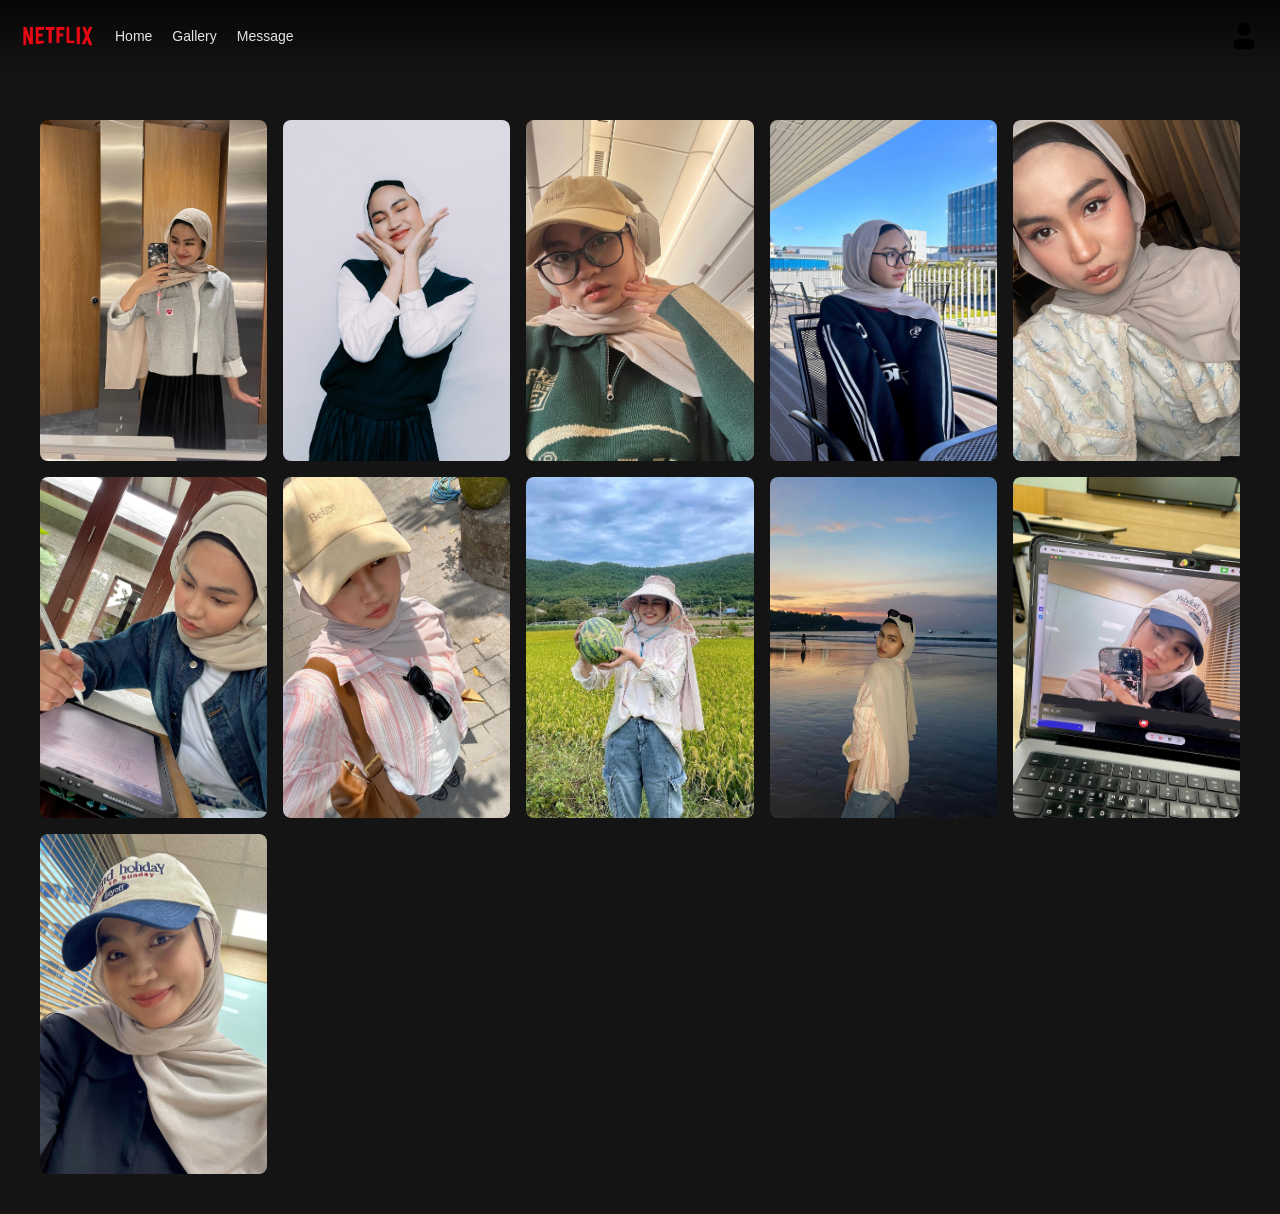
==== gallery.html @ c466ec48 "first commit" ====
<!DOCTYPE html>
<html lang="en">
  <head>
    <meta charset="UTF-8" />
    <meta name="viewport" content="width=device-width, initial-scale=1.0" />
    <link rel="stylesheet" href="css/style.css" />
    <link rel="stylesheet" href="css/gallery.css" />
    <title>Gallery - Netflix Clone</title>
    <style></style>
  </head>
  <body>
    <nav class="navbar">
      <div class="nav-left">
        <img src="images/Icon.png" alt="Netflix" class="netflix-logo" />
        <div class="nav-links">
          <a href="index.html">Home</a>
          <a href="gallery.html">Gallery</a>
          <a href="message.html">Message</a>
        </div>
      </div>
      <div class="nav-right">
        <img
          src="images/user.png"
          alt="Profile"
          class="profile-img"
          style="cursor: pointer"
        />
        <img src="images/menu.png" class="menu" />
      </div>
    </nav>

    <div class="gallery-container">
      <div class="gallery-grid">
        <div class="gallery-item">
          <img src="images/gallery/1.jpeg" alt="Gallery Image 1" />
        </div>
        <div class="gallery-item">
          <img src="images/gallery/2.jpeg" alt="Gallery Image 2" />
        </div>
        <div class="gallery-item">
          <img src="images/gallery/3.jpeg" alt="Gallery Image 3" />
        </div>
        <div class="gallery-item">
          <img src="images/gallery/4.jpeg" alt="Gallery Image 4" />
        </div>
        <div class="gallery-item">
          <img src="images/gallery/5.jpeg" alt="Gallery Image 5" />
        </div>
        <div class="gallery-item">
          <img src="images/gallery/6.jpeg" alt="Gallery Image 6" />
        </div>
        <div class="gallery-item">
          <img src="images/gallery/7.jpeg" alt="Gallery Image 7" />
        </div>
        <div class="gallery-item">
          <img src="images/gallery/8.jpeg" alt="Gallery Image 8" />
        </div>
        <div class="gallery-item">
          <img src="images/gallery/9.jpeg" alt="Gallery Image 9" />
        </div>
        <div class="gallery-item">
          <img src="images/gallery/10.jpeg" alt="Gallery Image 10" />
        </div>
        <div class="gallery-item">
          <img src="images/gallery/11.jpeg" alt="Gallery Image 11" />
        </div>
      </div>
    </div>

    <script src="js/script.js"></script>
  </body>
</html>
---- css/style.css ----
* {
  margin: 0;
  padding: 0;
  box-sizing: border-box;
  font-family: Arial, sans-serif;
}

body {
  background-color: #141414;
  color: white;
  overflow-x: hidden;
}

.navbar {
  position: fixed;
  top: 0;
  width: 100%;
  padding: 15px 4%;
  display: flex;
  justify-content: space-between;
  align-items: center;
  z-index: 1000;
  background: linear-gradient(
    to bottom,
    rgba(0, 0, 0, 0.7) 0%,
    rgba(0, 0, 0, 0) 100%
  );
}

.nav-left {
  display: flex;
  align-items: center;
  gap: 20px;
}

.nav-right {
  display: flex;
  align-items: center;
  gap: 20px;
}

.netflix-logo {
  height: 25px;
  width: auto;
  object-fit: contain;
}

.nav-links {
  display: flex;
  gap: 20px;
}

.nav-links a {
  color: #e5e5e5;
  text-decoration: none;
  font-size: 14px;
}

.profile-img {
  width: 32px;
  height: 32px;
  border-radius: 4px;
  object-fit: cover;
}

.menu {
  display: none;
  width: 32px;
  height: 32px;
  border-radius: 4px;
  object-fit: cover;
}

.hero {
  position: relative;
  height: 80vh;
  min-height: 400px;
  padding: 0 4%;
  display: flex;
  align-items: center;
  transition: background 0.5s ease;
  background: linear-gradient(to top, #141414, transparent),
    linear-gradient(to right, rgba(0, 0, 0, 0.8), transparent),
    url("/api/placeholder/1920/1080") center/cover;
  background-position: center;
  background-size: cover;
  background-repeat: no-repeat;
}

.hero-content {
  max-width: 600px;
  margin-top: 60px;
  opacity: 1;
  transition: opacity 0.3s ease;
}

.hero-title {
  font-size: clamp(2em, 5vw, 3em);
  margin-bottom: 20px;
}

.hero-description {
  font-size: clamp(1em, 2vw, 1.2em);
  margin-bottom: 20px;
  color: #e5e5e5;
}

.hero-buttons {
  display: flex;
  gap: 10px;
}

.btn {
  padding: clamp(8px, 2vw, 10px) clamp(16px, 3vw, 20px);
  border-radius: 4px;
  font-weight: bold;
  cursor: pointer;
  border: none;
  font-size: clamp(0.9em, 1.5vw, 1.1em);
}

.btn-play {
  background-color: white;
  color: black;
}

.btn-more {
  background-color: rgba(109, 109, 110, 0.7);
  color: white;
}

.content-row {
  width: 100%;
  position: relative;
  padding: 20px 0;
}

.row-header {
  padding: 20px 4%;
  display: flex;
  justify-content: space-between;
  align-items: center;
}

.row-title {
  font-size: clamp(1.2em, 2.5vw, 1.5em);
}

.slider-container {
  position: relative;
  width: 100%;
}

.thumbnails {
  display: flex;
  gap: 10px;
  padding: 20px 4%;
  overflow-x: auto;
  scroll-behavior: smooth;
  -webkit-overflow-scrolling: touch;
  scrollbar-width: none;
  -ms-overflow-style: none;
}

.thumbnails::-webkit-scrollbar {
  display: none;
}

.thumbnail {
  flex: 0 0 auto;
  width: clamp(140px, 25vw, 200px);
  aspect-ratio: 2/3;
  border-radius: 4px;
  transition: transform 0.3s;
  cursor: pointer;
  object-fit: cover;
}

.thumbnail:hover {
  transform: scale(1.05);
}

.slider-button {
  position: absolute;
  top: 50%;
  transform: translateY(-50%);
  width: 40px;
  height: 100%;
  background: rgba(0, 0, 0, 0.5);
  border: none;
  cursor: pointer;
  z-index: 100;
  display: flex;
  align-items: center;
  justify-content: center;
  opacity: 0;
  transition: opacity 0.3s;
}

.slider-button:hover {
  opacity: 1;
  background: rgba(0, 0, 0, 0.7);
}

.slider-button.prev {
  left: 0;
}

.slider-button.next {
  right: 0;
}

.slider-button::after {
  content: "";
  width: 15px;
  height: 15px;
  border-top: 3px solid white;
  border-right: 3px solid white;
}

.slider-button.prev::after {
  transform: rotate(-135deg);
  margin-left: 8px;
}

.slider-button.next::after {
  transform: rotate(45deg);
  margin-right: 8px;
}

.fade {
  opacity: 0;
}

@media (max-width: 768px) {
  .nav-links {
    position: fixed;
    top: 60px;
    left: -100%;
    width: 100%;
    height: calc(100vh - 60px);
    background: rgba(0, 0, 0, 0.9);
    flex-direction: column;
    padding: 20px;
    transition: 0.3s ease-in-out;
  }

  .nav-links.active {
    left: 0;
  }

  .nav-links a {
    font-size: 18px;
    padding: 15px 0;
  }

  .menu {
    display: block;
    cursor: pointer;
  }

  .thumbnails {
    padding: 20px 20px;
  }

  .slider-button {
    width: 40px;
  }
}
---- css/gallery.css ----
* {
  margin: 0;
  padding: 0;
  box-sizing: border-box;
  font-family: Arial, sans-serif;
}

body {
  background-color: #141414;
  color: white;
  overflow-x: hidden;
}

.navbar {
  position: fixed;
  top: 0;
  width: 100%;
  padding: 20px;
  display: flex;
  justify-content: space-between;
  align-items: center;
  z-index: 1000;
  background: #141414;
}

.nav-left {
  display: flex;
  align-items: center;
  gap: 20px;
}

.nav-right {
  display: flex;
  align-items: center;
  gap: 20px;
}

.netflix-logo {
  height: 25px;
  object-fit: contain;
}

.nav-links {
  display: flex;
  gap: 20px;
}

.nav-links a {
  color: #e5e5e5;
  text-decoration: none;
  font-size: 14px;
}

.gallery-container {
  margin-top: 80px;
  padding: 20px;
  max-width: 1600px;
  margin-left: auto;
  margin-right: auto;
}

.gallery-grid {
  display: grid;
  grid-template-columns: repeat(auto-fill, minmax(200px, 1fr));
  gap: 16px;
  padding: 20px;
}

.gallery-item {
  position: relative;
  overflow: hidden;
  border-radius: 8px;
  cursor: pointer;
  aspect-ratio: 2/3;
  background-color: #2a2a2a;
}

.gallery-item img {
  width: 100%;
  height: 100%;
  object-fit: cover;
  transition: transform 0.3s ease;
}

.gallery-item:hover img {
  transform: scale(1.05);
}

.gallery-item::after {
  content: "";
  position: absolute;
  bottom: 0;
  left: 0;
  right: 0;
  height: 40%;
  background: linear-gradient(to top, rgba(0, 0, 0, 0.8), transparent);
  opacity: 0;
  transition: opacity 0.3s ease;
}

.gallery-item:hover::after {
  opacity: 1;
}

/* Optimal columns for different screen sizes */
@media (min-width: 1440px) {
  .gallery-grid {
    grid-template-columns: repeat(6, 1fr);
  }
}

@media (max-width: 1439px) and (min-width: 1024px) {
  .gallery-grid {
    grid-template-columns: repeat(5, 1fr);
  }
}

@media (max-width: 1023px) and (min-width: 768px) {
  .gallery-grid {
    grid-template-columns: repeat(4, 1fr);
  }
}

@media (max-width: 767px) and (min-width: 480px) {
  .gallery-grid {
    grid-template-columns: repeat(3, 1fr);
  }
}

@media (max-width: 479px) {
  .gallery-grid {
    grid-template-columns: repeat(2, 1fr);
    gap: 12px;
    padding: 12px;
  }
}
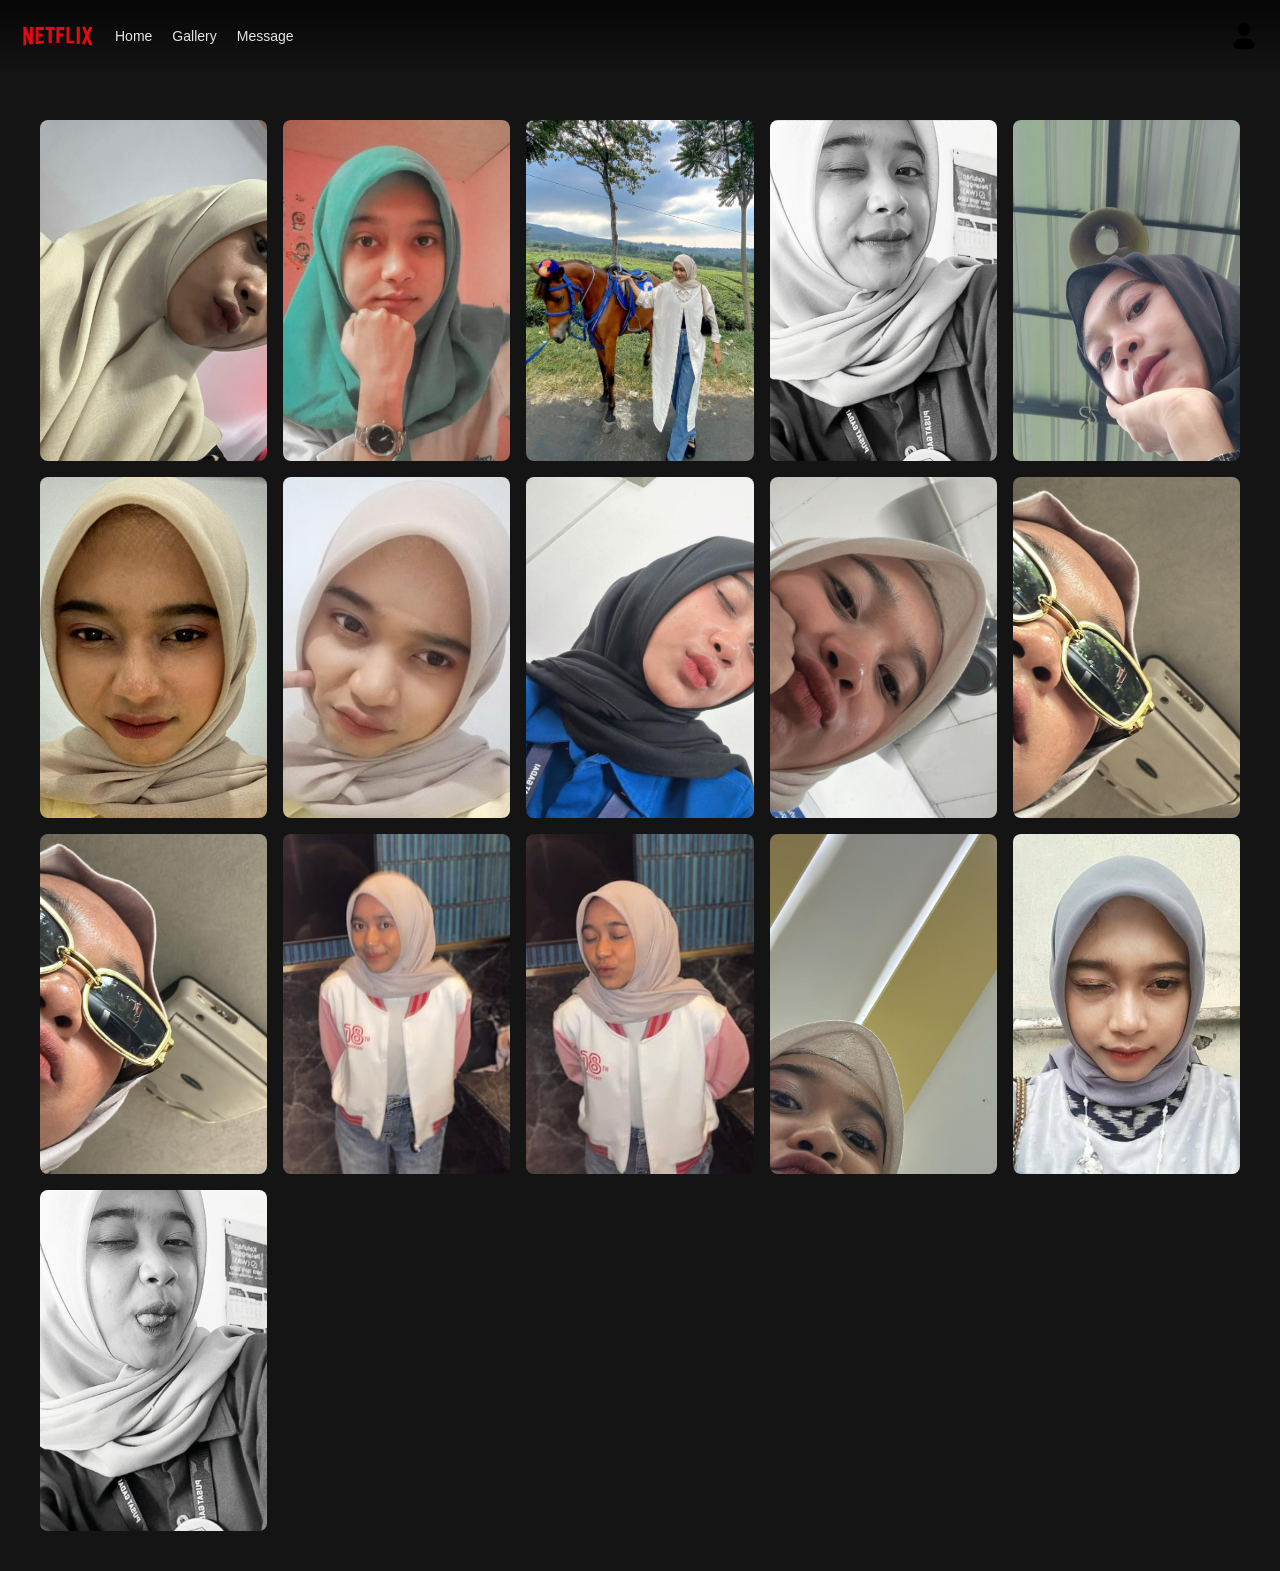
==== commit 90a367da: "menambahkan gallery" ====
--- a/gallery.html
+++ b/gallery.html
@@ -19,12 +19,7 @@
         </div>
       </div>
       <div class="nav-right">
-        <img
-          src="images/user.png"
-          alt="Profile"
-          class="profile-img"
-          style="cursor: pointer"
-        />
+        <img src="images/user.png" alt="Profile" class="profile-img" style="cursor: pointer" />
         <img src="images/menu.png" class="menu" />
       </div>
     </nav>
@@ -32,37 +27,52 @@
     <div class="gallery-container">
       <div class="gallery-grid">
         <div class="gallery-item">
-          <img src="images/gallery/1.jpeg" alt="Gallery Image 1" />
+          <img src="images/gallery/bib-1.jpg" alt="Gallery Image 1" />
         </div>
         <div class="gallery-item">
-          <img src="images/gallery/2.jpeg" alt="Gallery Image 2" />
+          <img src="images/gallery/bib-2.jpg" alt="Gallery Image 2" />
         </div>
         <div class="gallery-item">
-          <img src="images/gallery/3.jpeg" alt="Gallery Image 3" />
+          <img src="images/gallery/bib-3.jpg" alt="Gallery Image 3" />
         </div>
         <div class="gallery-item">
-          <img src="images/gallery/4.jpeg" alt="Gallery Image 4" />
+          <img src="images/gallery/bib-4.jpg" alt="Gallery Image 4" />
         </div>
         <div class="gallery-item">
-          <img src="images/gallery/5.jpeg" alt="Gallery Image 5" />
+          <img src="images/gallery/bib-5.jpg" alt="Gallery Image 5" />
         </div>
         <div class="gallery-item">
-          <img src="images/gallery/6.jpeg" alt="Gallery Image 6" />
+          <img src="images/gallery/bib-6.jpg" alt="Gallery Image 6" />
         </div>
         <div class="gallery-item">
-          <img src="images/gallery/7.jpeg" alt="Gallery Image 7" />
+          <img src="images/gallery/bib-7.jpg" alt="Gallery Image 7" />
         </div>
         <div class="gallery-item">
-          <img src="images/gallery/8.jpeg" alt="Gallery Image 8" />
+          <img src="images/gallery/bib-8.jpg" alt="Gallery Image 8" />
         </div>
         <div class="gallery-item">
-          <img src="images/gallery/9.jpeg" alt="Gallery Image 9" />
+          <img src="images/gallery/bib-9.jpg" alt="Gallery Image 9" />
         </div>
         <div class="gallery-item">
-          <img src="images/gallery/10.jpeg" alt="Gallery Image 10" />
+          <img src="images/gallery/bib-10.jpg" alt="Gallery Image 10" />
         </div>
         <div class="gallery-item">
-          <img src="images/gallery/11.jpeg" alt="Gallery Image 11" />
+          <img src="images/gallery/bib-11.jpg" alt="Gallery Image 11" />
+        </div>
+        <div class="gallery-item">
+          <img src="images/gallery/bib-12.jpg" alt="Gallery Image 11" />
+        </div>
+        <div class="gallery-item">
+          <img src="images/gallery/bib-13.jpg" alt="Gallery Image 11" />
+        </div>
+        <div class="gallery-item">
+          <img src="images/gallery/bib-14.jpg" alt="Gallery Image 11" />
+        </div>
+        <div class="gallery-item">
+          <img src="images/gallery/bib-15.jpg" alt="Gallery Image 11" />
+        </div>
+        <div class="gallery-item">
+          <img src="images/gallery/bib-16.jpg" alt="Gallery Image 11" />
         </div>
       </div>
     </div>
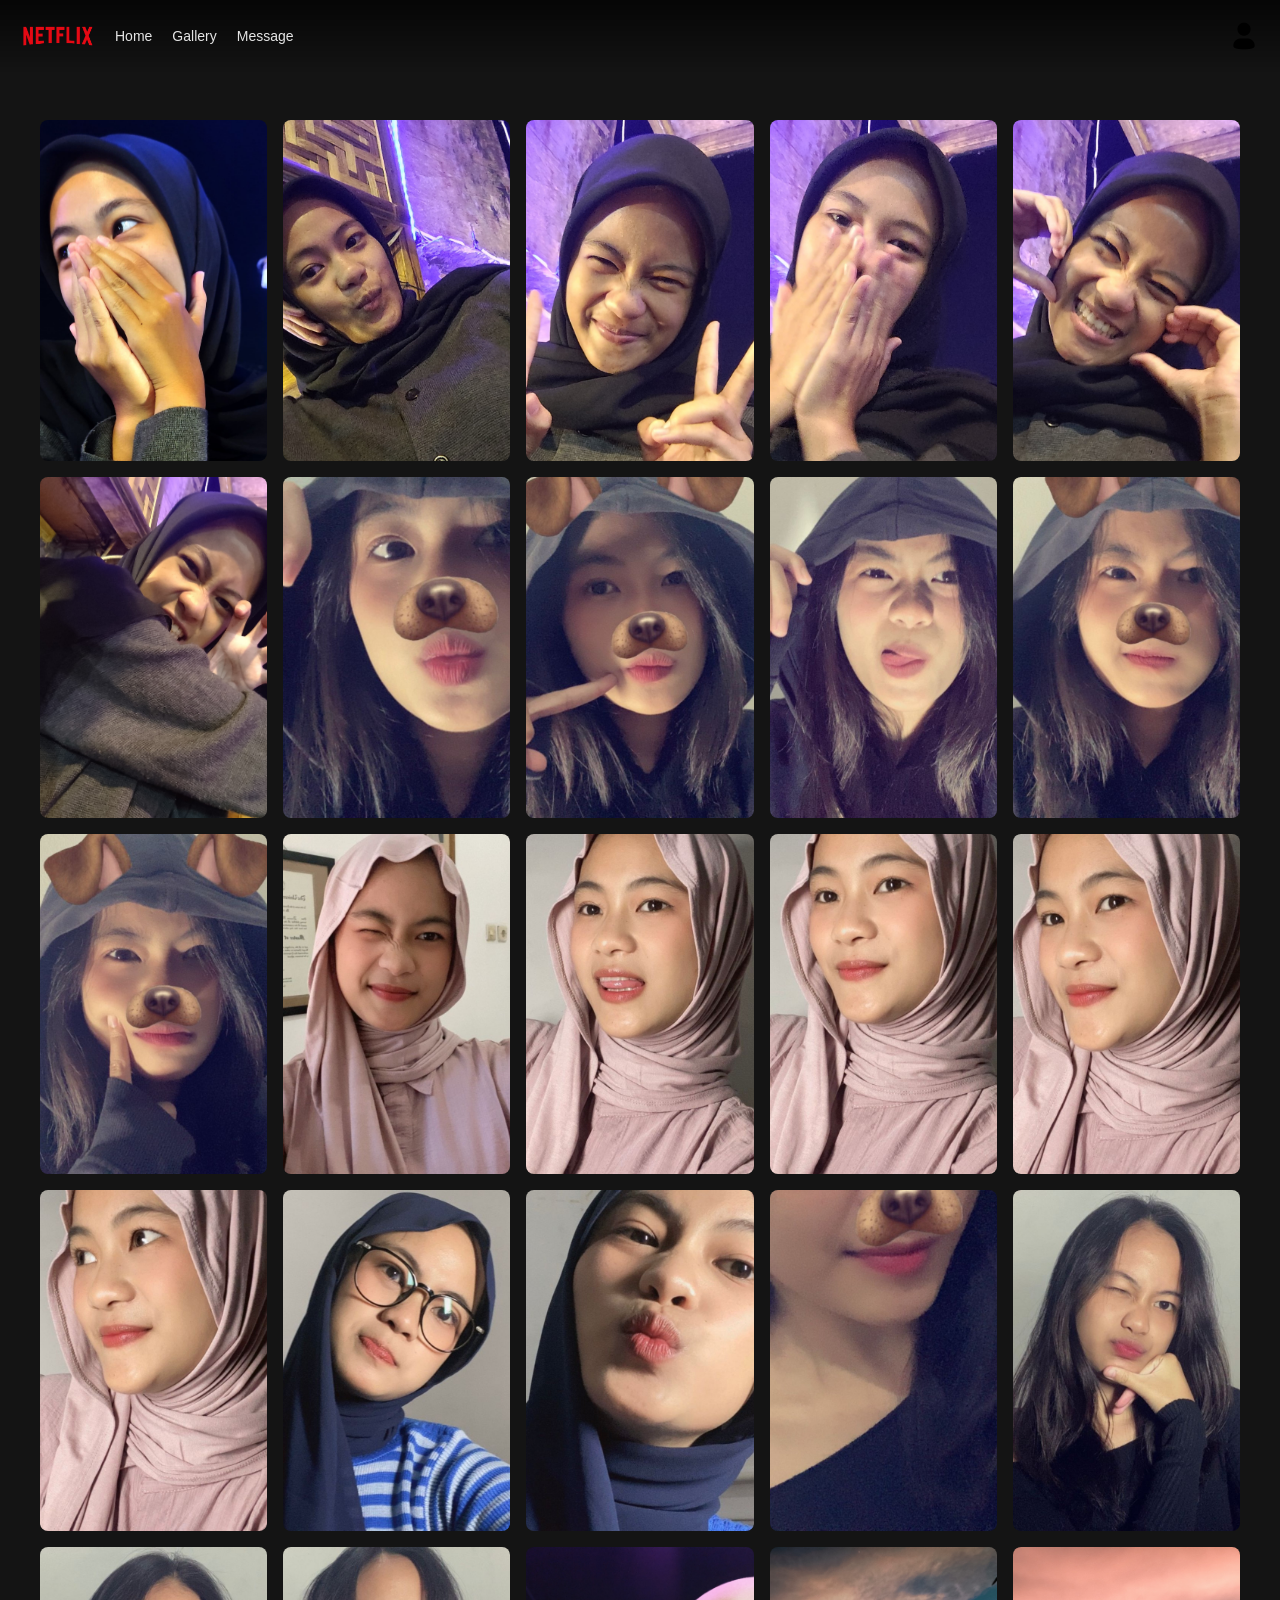
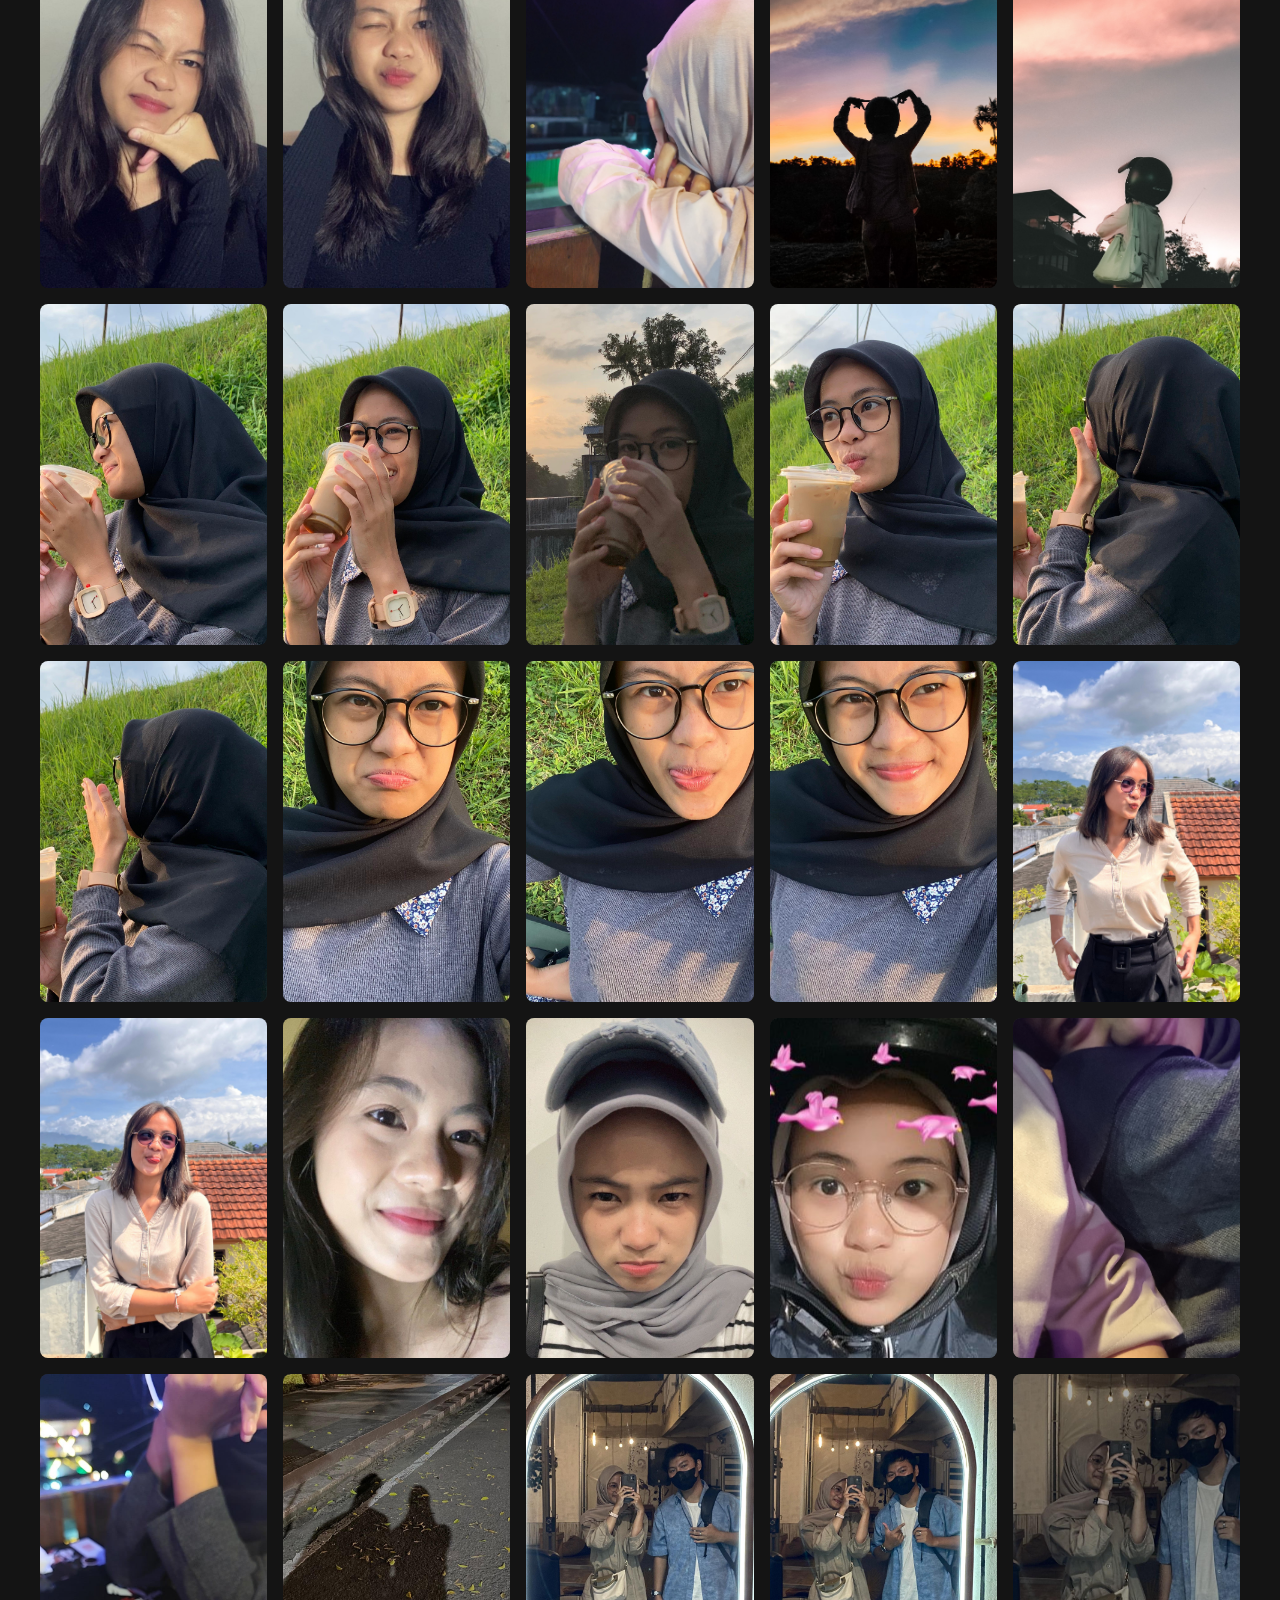
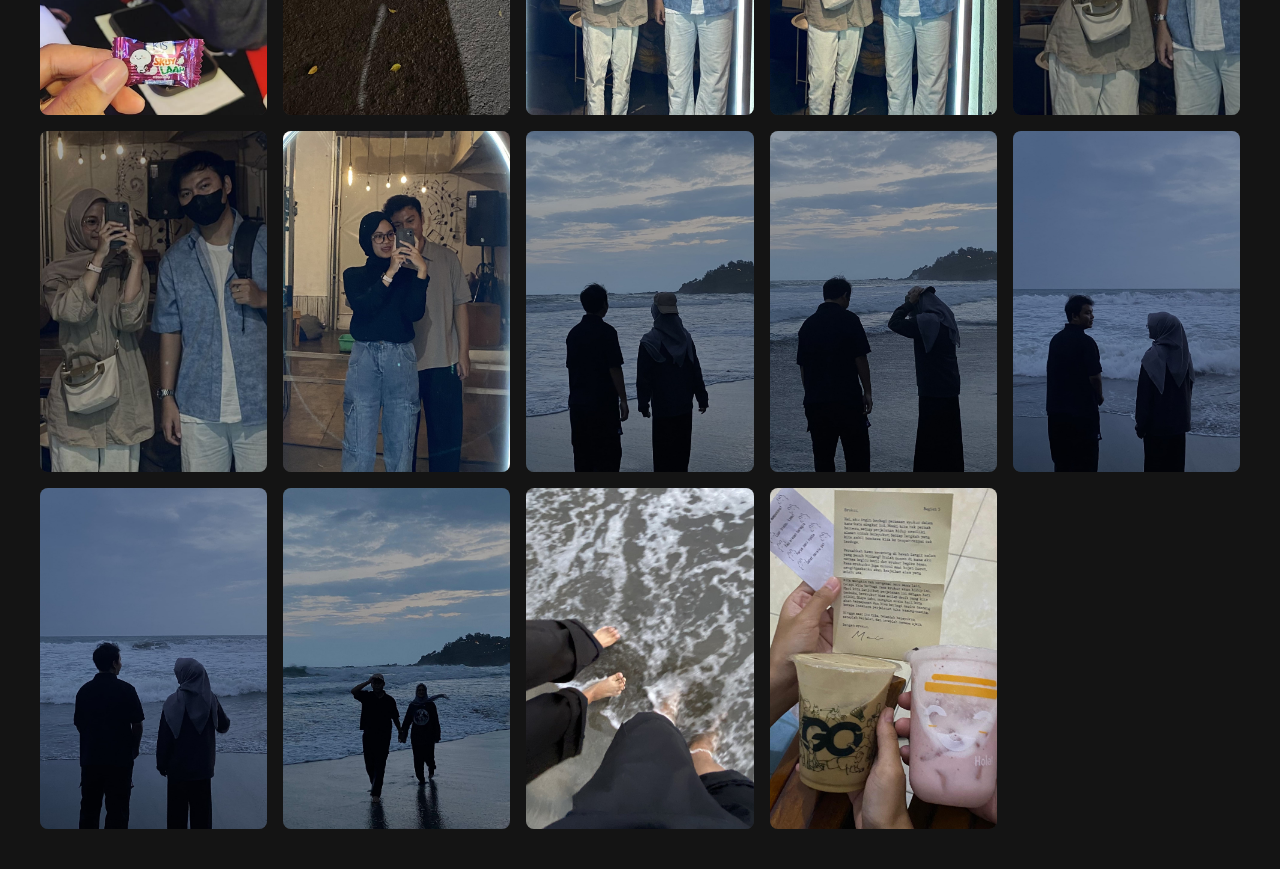
==== commit 928c43b4: "membuat netflix dy" ====
--- a/gallery.html
+++ b/gallery.html
@@ -27,52 +27,168 @@
     <div class="gallery-container">
       <div class="gallery-grid">
         <div class="gallery-item">
-          <img src="images/gallery/bib-1.jpg" alt="Gallery Image 1" />
+          <img src="images/gallery/dy-01.jpg" alt="Gallery Image 1" />
         </div>
         <div class="gallery-item">
-          <img src="images/gallery/bib-2.jpg" alt="Gallery Image 2" />
+          <img src="images/gallery/dy-02.jpg" alt="Gallery Image 2" />
         </div>
         <div class="gallery-item">
-          <img src="images/gallery/bib-3.jpg" alt="Gallery Image 3" />
+          <img src="images/gallery/dy-03.jpg" alt="Gallery Image 3" />
         </div>
         <div class="gallery-item">
-          <img src="images/gallery/bib-4.jpg" alt="Gallery Image 4" />
+          <img src="images/gallery/dy-04.jpg" alt="Gallery Image 4" />
         </div>
         <div class="gallery-item">
-          <img src="images/gallery/bib-5.jpg" alt="Gallery Image 5" />
+          <img src="images/gallery/dy-05.jpg" alt="Gallery Image 5" />
         </div>
         <div class="gallery-item">
-          <img src="images/gallery/bib-6.jpg" alt="Gallery Image 6" />
+          <img src="images/gallery/dy-06.jpg" alt="Gallery Image 6" />
         </div>
         <div class="gallery-item">
-          <img src="images/gallery/bib-7.jpg" alt="Gallery Image 7" />
+          <img src="images/gallery/dy-07.jpg" alt="Gallery Image 7" />
         </div>
         <div class="gallery-item">
-          <img src="images/gallery/bib-8.jpg" alt="Gallery Image 8" />
+          <img src="images/gallery/dy-08.jpg" alt="Gallery Image 8" />
         </div>
         <div class="gallery-item">
-          <img src="images/gallery/bib-9.jpg" alt="Gallery Image 9" />
+          <img src="images/gallery/dy-09.jpg" alt="Gallery Image 9" />
         </div>
         <div class="gallery-item">
-          <img src="images/gallery/bib-10.jpg" alt="Gallery Image 10" />
+          <img src="images/gallery/dy-11.jpg" alt="Gallery Image 11" />
         </div>
         <div class="gallery-item">
-          <img src="images/gallery/bib-11.jpg" alt="Gallery Image 11" />
+          <img src="images/gallery/dy-12.jpg" alt="Gallery Image 12" />
         </div>
         <div class="gallery-item">
-          <img src="images/gallery/bib-12.jpg" alt="Gallery Image 11" />
+          <img src="images/gallery/dy-13.jpg" alt="Gallery Image 13" />
         </div>
         <div class="gallery-item">
-          <img src="images/gallery/bib-13.jpg" alt="Gallery Image 11" />
+          <img src="images/gallery/dy-14.jpg" alt="Gallery Image 14" />
         </div>
         <div class="gallery-item">
-          <img src="images/gallery/bib-14.jpg" alt="Gallery Image 11" />
+          <img src="images/gallery/dy-15.jpg" alt="Gallery Image 15" />
         </div>
         <div class="gallery-item">
-          <img src="images/gallery/bib-15.jpg" alt="Gallery Image 11" />
+          <img src="images/gallery/dy-16.jpg" alt="Gallery Image 16" />
         </div>
         <div class="gallery-item">
-          <img src="images/gallery/bib-16.jpg" alt="Gallery Image 11" />
+          <img src="images/gallery/dy-17.jpg" alt="Gallery Image 17" />
+        </div>
+        <div class="gallery-item">
+          <img src="images/gallery/dy-18.jpg" alt="Gallery Image 18" />
+        </div>
+        <div class="gallery-item">
+          <img src="images/gallery/dy-19.jpg" alt="Gallery Image 19" />
+        </div>
+        <div class="gallery-item">
+          <img src="images/gallery/dy-20.jpg" alt="Gallery Image 20" />
+        </div>
+        <div class="gallery-item">
+          <img src="images/gallery/dy-21.jpg" alt="Gallery Image 21" />
+        </div>
+        <div class="gallery-item">
+          <img src="images/gallery/dy-22.jpg" alt="Gallery Image 22" />
+        </div>
+        <div class="gallery-item">
+          <img src="images/gallery/dy-23.jpg" alt="Gallery Image 23" />
+        </div>
+        <div class="gallery-item">
+          <img src="images/gallery/dy-24.jpg" alt="Gallery Image 24" />
+        </div>
+        <div class="gallery-item">
+          <img src="images/gallery/dy-10.jpg" alt="Gallery Image 10" />
+        </div>
+        <div class="gallery-item">
+          <img src="images/gallery/dy-25.jpg" alt="Gallery Image 25" />
+        </div>
+        <div class="gallery-item">
+          <img src="images/gallery/dy-26.jpg" alt="Gallery Image 26" />
+        </div>
+        <div class="gallery-item">
+          <img src="images/gallery/dy-27.jpg" alt="Gallery Image 27" />
+        </div>
+        <div class="gallery-item">
+          <img src="images/gallery/dy-28.jpg" alt="Gallery Image 28" />
+        </div>
+        <div class="gallery-item">
+          <img src="images/gallery/dy-29.jpg" alt="Gallery Image 29" />
+        </div>
+        <div class="gallery-item">
+          <img src="images/gallery/dy-30.jpg" alt="Gallery Image 30" />
+        </div>
+        <div class="gallery-item">
+          <img src="images/gallery/dy-31.jpg" alt="Gallery Image 31" />
+        </div>
+
+        <div class="gallery-item">
+          <img src="images/gallery/dy-32.jpg" alt="Gallery Image 32" />
+        </div>
+        <div class="gallery-item">
+          <img src="images/gallery/dy-33.jpg" alt="Gallery Image 33" />
+        </div>
+        <div class="gallery-item">
+          <img src="images/gallery/dy-34.jpg" alt="Gallery Image 34" />
+        </div>
+        <div class="gallery-item">
+          <img src="images/gallery/dy-35.jpg" alt="Gallery Image 35" />
+        </div>
+        <div class="gallery-item">
+          <img src="images/gallery/dy-36.jpg" alt="Gallery Image 36" />
+        </div>
+        <div class="gallery-item">
+          <img src="images/gallery/dy-37.jpg" alt="Gallery Image 37" />
+        </div>
+        <div class="gallery-item">
+          <img src="images/gallery/dy-38.jpg" alt="Gallery Image 38" />
+        </div>
+        <div class="gallery-item">
+          <img src="images/gallery/dy-39.jpg" alt="Gallery Image 39" />
+        </div>
+
+        <div class="gallery-item">
+          <img src="images/gallery/dyar-01.jpg" alt="Gallery Image 40" />
+        </div>
+        <div class="gallery-item">
+          <img src="images/gallery/dyar-02.jpg" alt="Gallery Image 41" />
+        </div>
+        <div class="gallery-item">
+          <img src="images/gallery/dyar-03.jpg" alt="Gallery Image 42" />
+        </div>
+        <div class="gallery-item">
+          <img src="images/gallery/dyar-04.jpg" alt="Gallery Image 43" />
+        </div>
+        <div class="gallery-item">
+          <img src="images/gallery/dyar-05.jpg" alt="Gallery Image 44" />
+        </div>
+        <div class="gallery-item">
+          <img src="images/gallery/dyar-13.jpg" alt="Gallery Image 45" />
+        </div>
+        <div class="gallery-item">
+          <img src="images/gallery/dyar-14.jpg" alt="Gallery Image 46" />
+        </div>
+        <div class="gallery-item">
+          <img src="images/gallery/dyar-06.jpg" alt="Gallery Image 47" />
+        </div>
+        <div class="gallery-item">
+          <img src="images/gallery/dyar-07.jpg" alt="Gallery Image 48" />
+        </div>
+        <div class="gallery-item">
+          <img src="images/gallery/dyar-08.jpg" alt="Gallery Image 49" />
+        </div>
+        <div class="gallery-item">
+          <img src="images/gallery/dyar-09.jpg" alt="Gallery Image 50" />
+        </div>
+        <div class="gallery-item">
+          <img src="images/gallery/dyar-10.jpg" alt="Gallery Image 51" />
+        </div>
+        <div class="gallery-item">
+          <img src="images/gallery/dyar-15.jpg" alt="Gallery Image 52" />
+        </div>
+        <div class="gallery-item">
+          <img src="images/gallery/dyar-11.jpg" alt="Gallery Image 53" />
+        </div>
+        <div class="gallery-item">
+          <img src="images/gallery/dyar-12.jpg" alt="Gallery Image 54" />
         </div>
       </div>
     </div>
